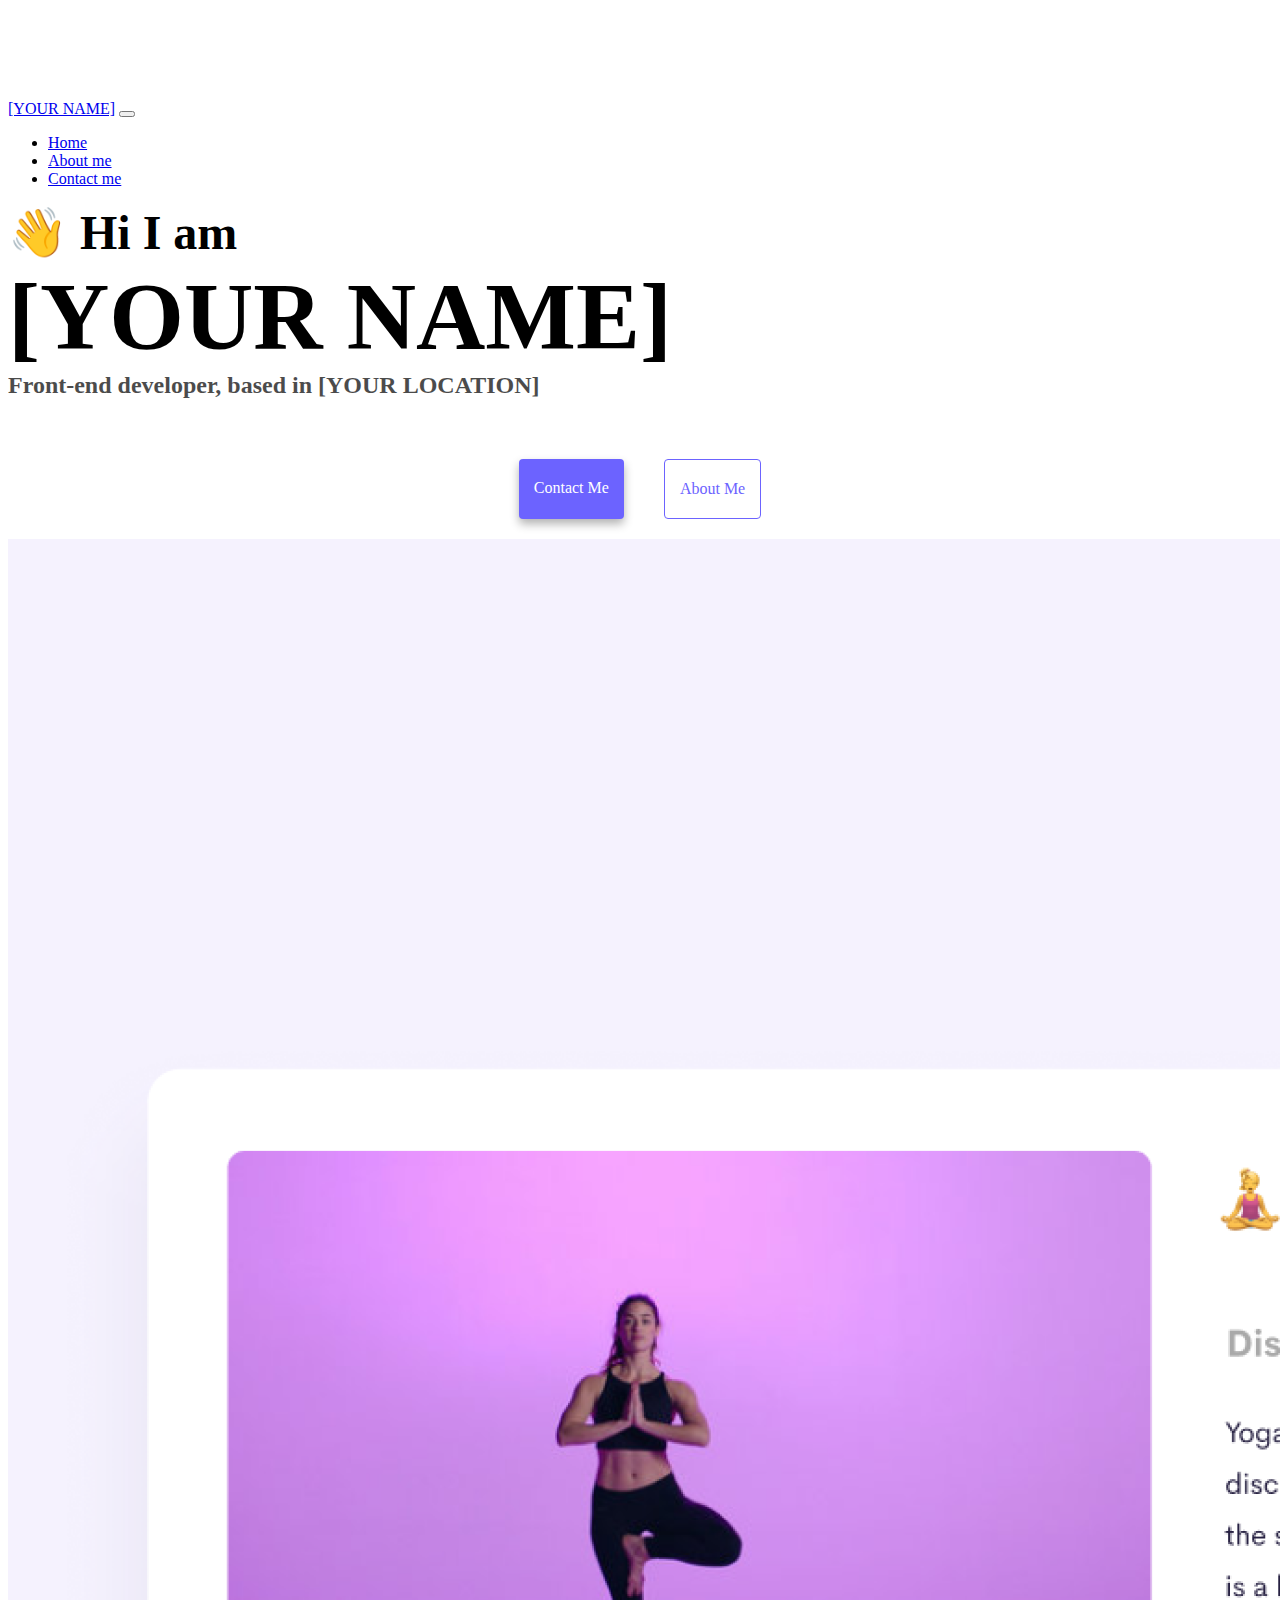
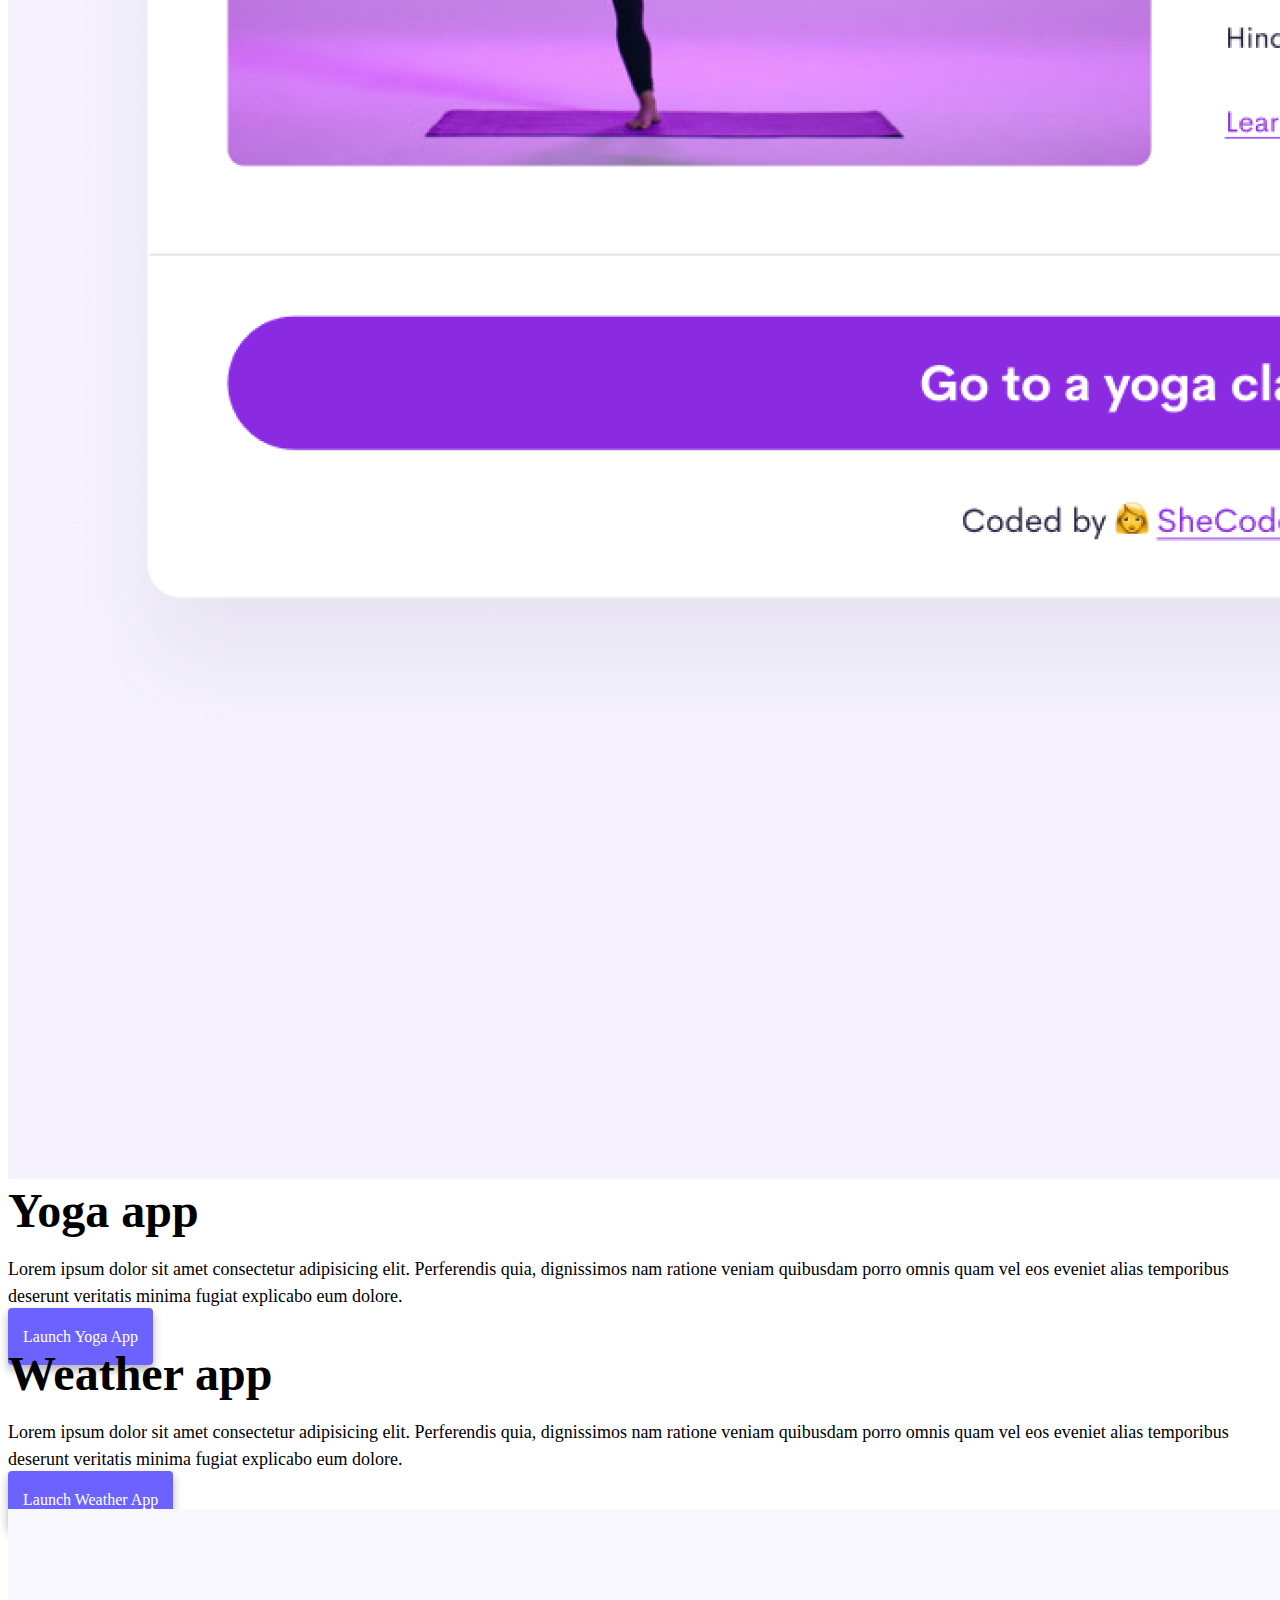
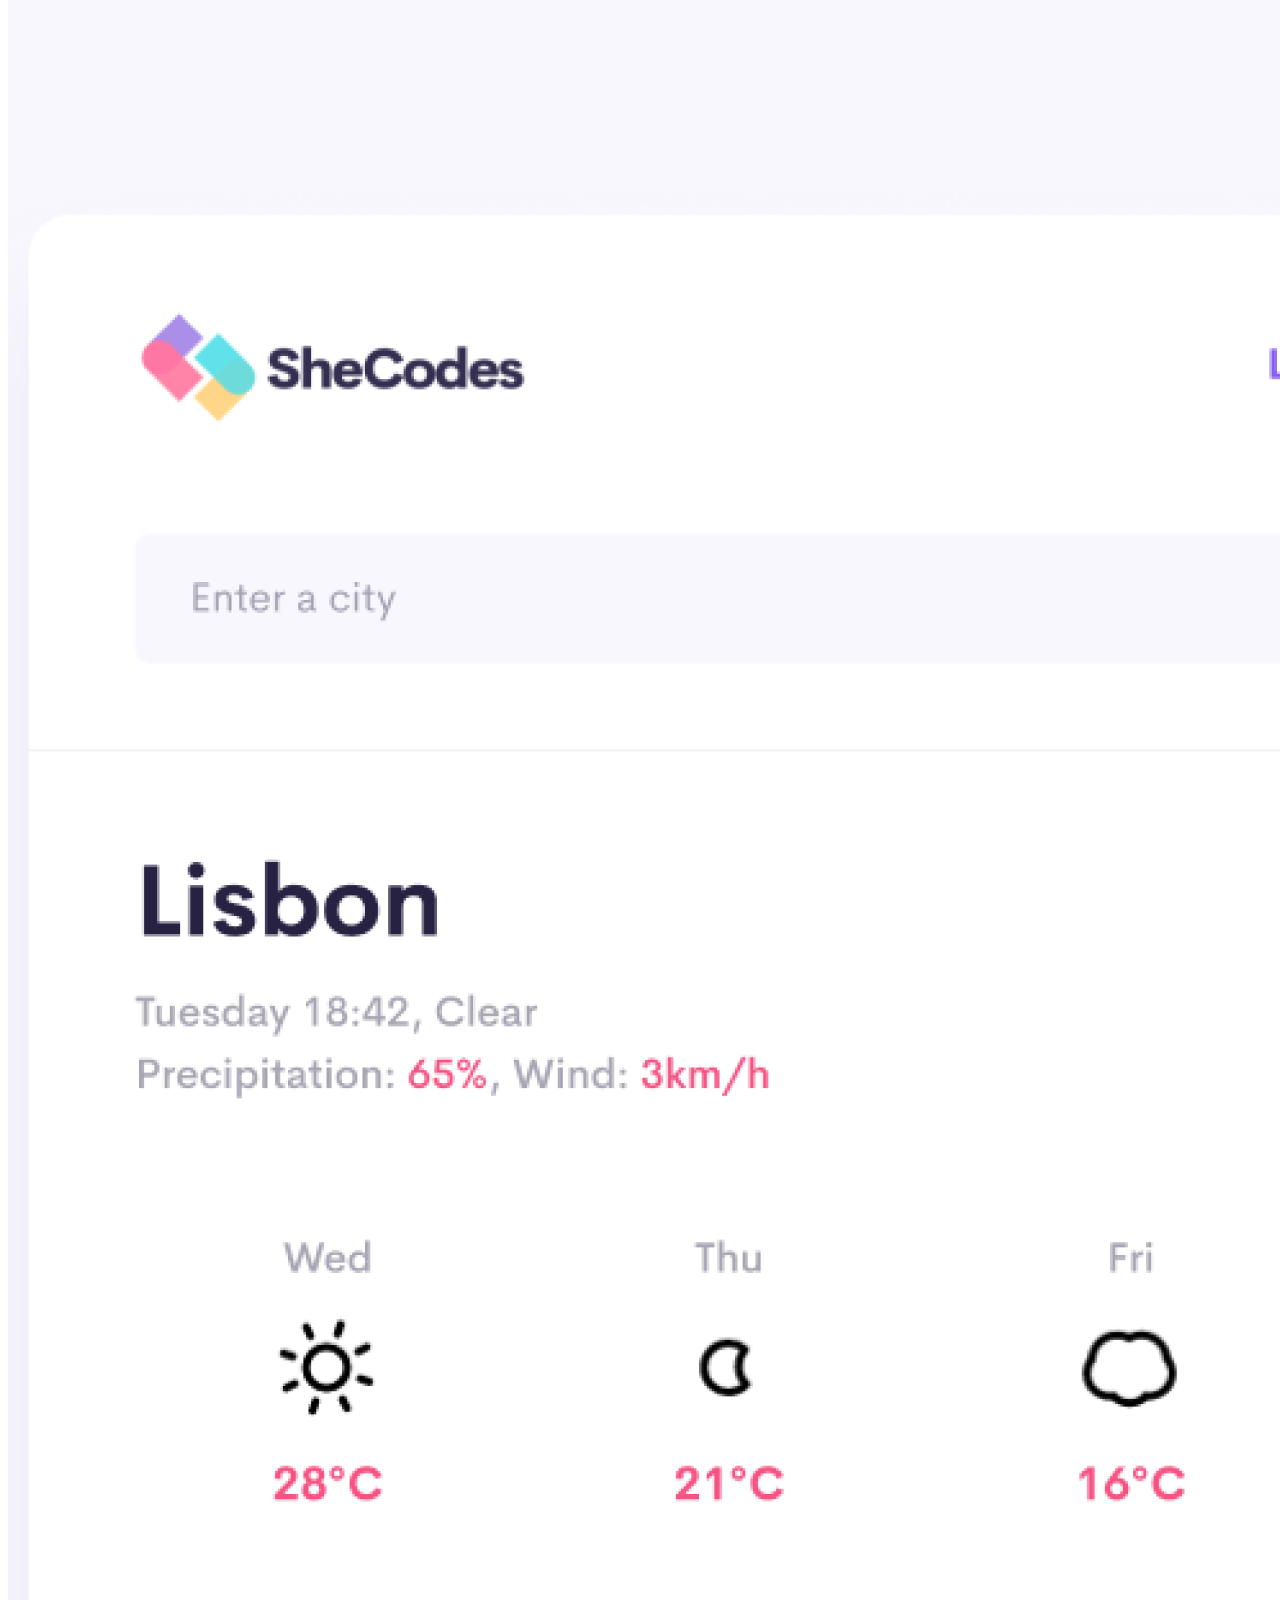
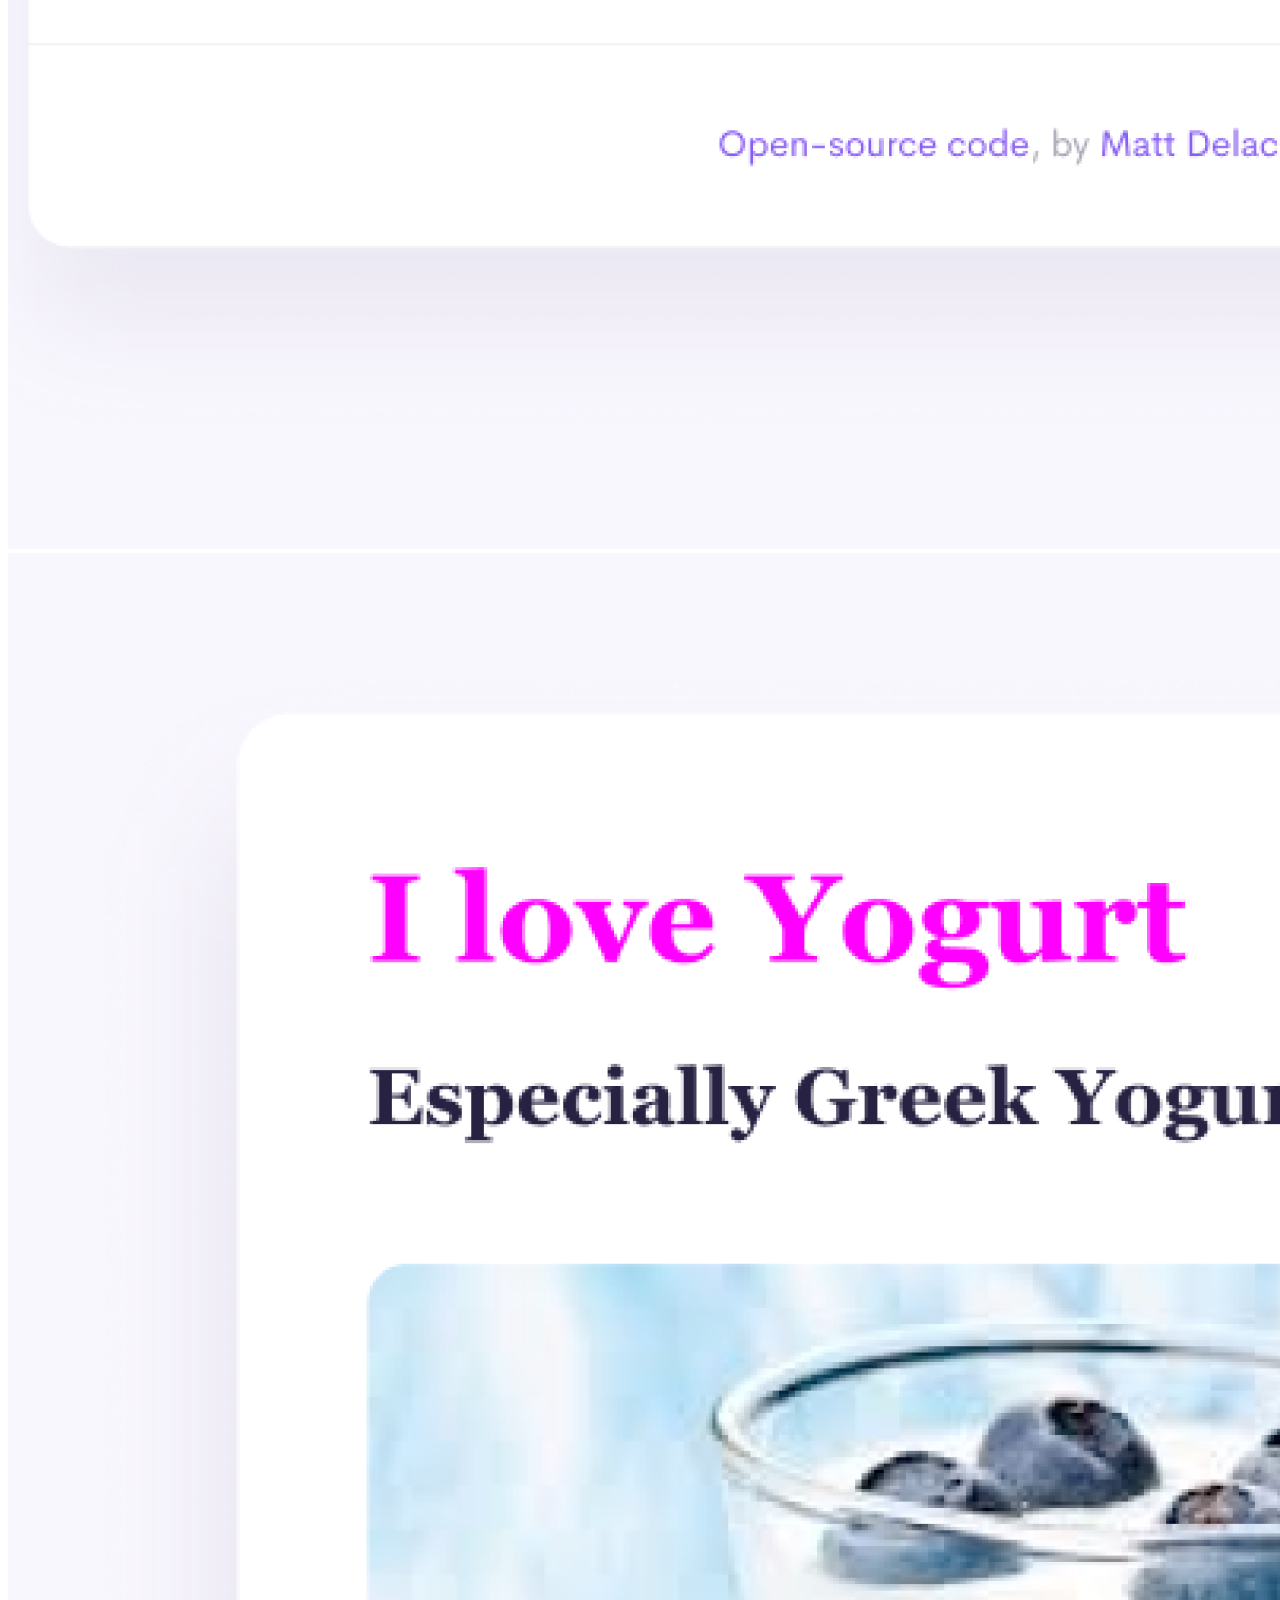
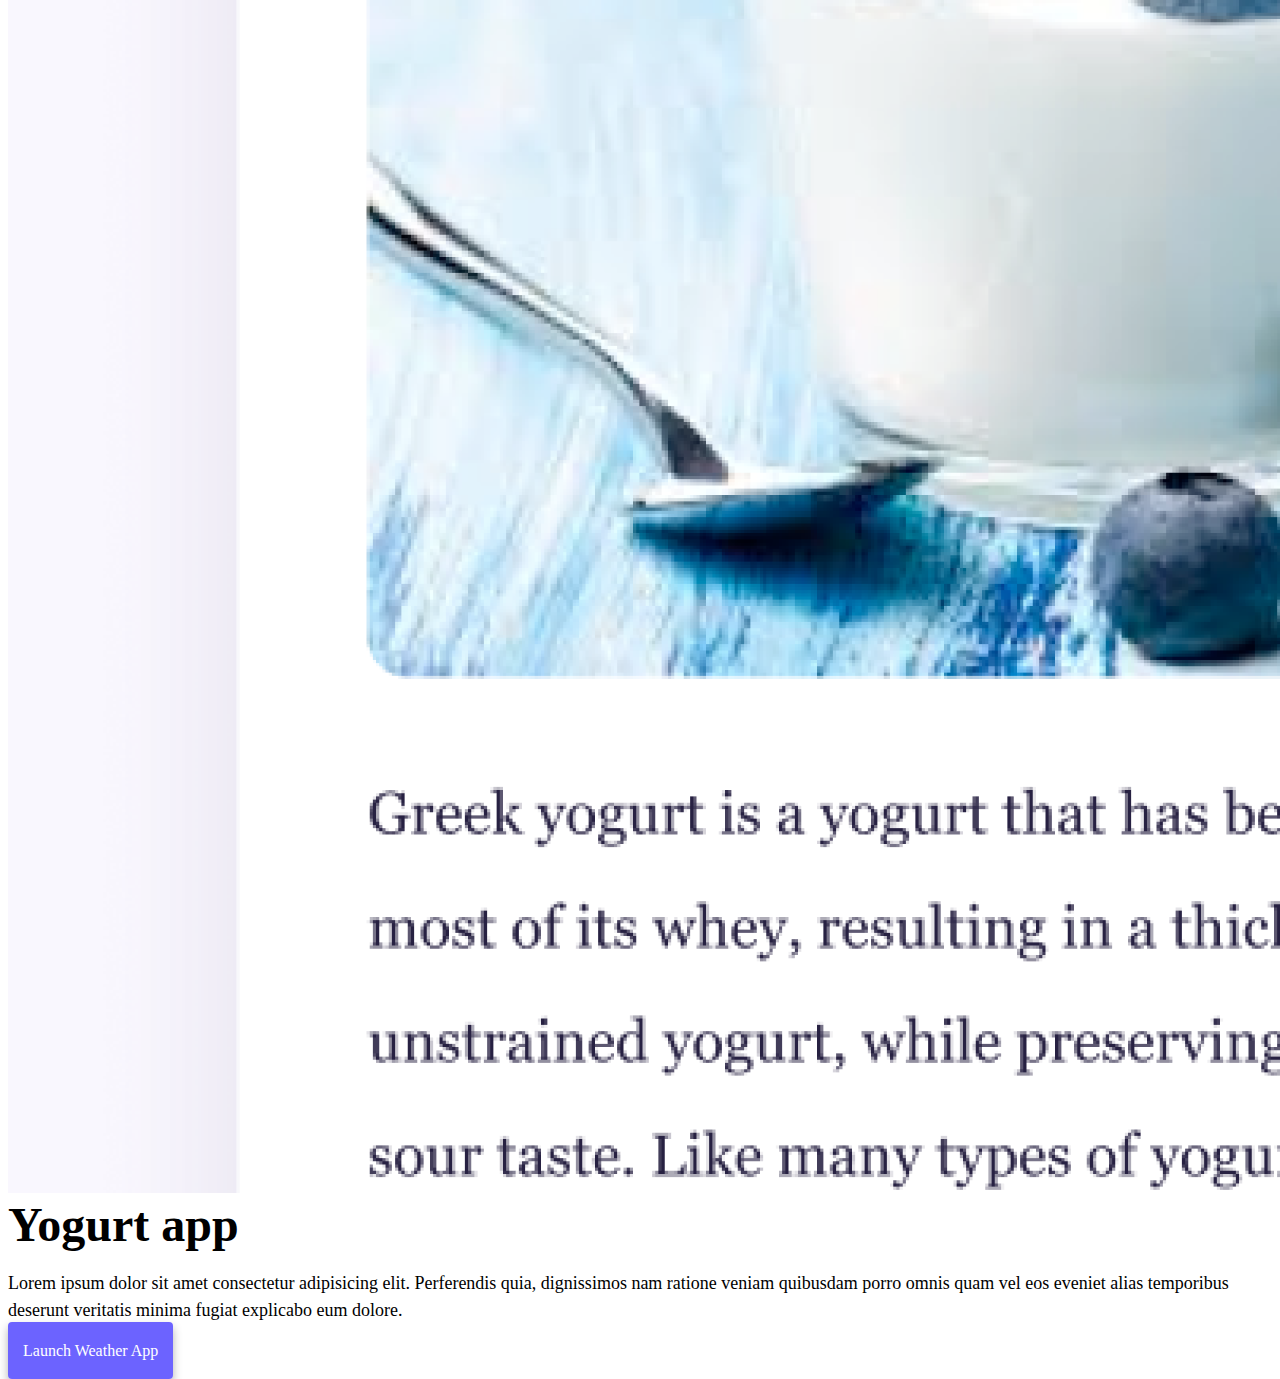
==== index.html @ 4e4320d9 "created the base" ====
<!DOCTYPE html>
<html lang="en">
  <head>
    <meta charset="UTF-8" />
    <meta http-equiv="X-UA-Compatible" content="IE=edge" />
    <meta name="viewport" content="width=device-width, initial-scale=1.0" />
    <title>[YOUR NAME]</title>
    <link
      href="https://cdn.jsdelivr.net/npm/bootstrap@5.0.0-beta2/dist/css/bootstrap.min.css"
      rel="stylesheet"
      integrity="sha384-BmbxuPwQa2lc/FVzBcNJ7UAyJxM6wuqIj61tLrc4wSX0szH/Ev+nYRRuWlolflfl"
      crossorigin="anonymous"
    />
    <script
      src="https://cdn.jsdelivr.net/npm/bootstrap@5.0.0-beta2/dist/js/bootstrap.bundle.min.js"
      integrity="sha384-b5kHyXgcpbZJO/tY9Ul7kGkf1S0CWuKcCD38l8YkeH8z8QjE0GmW1gYU5S9FOnJ0"
      crossorigin="anonymous"
    ></script>
    <link rel="stylesheet" href="style.css" />
  </head>
  <body>
    <nav class="navbar navbar-expand-lg navbar-light bg-light fixed-top">
      <div class="container">
        <a class="navbar-brand" href="index.html">[YOUR NAME]</a>
        <button
          class="navbar-toggler"
          type="button"
          data-bs-toggle="collapse"
          data-bs-target="#navbarNav"
          aria-controls="navbarNav"
          aria-expanded="false"
          aria-label="Toggle navigation"
        >
          <span class="navbar-toggler-icon"></span>
        </button>
        <div class="collapse navbar-collapse" id="navbarNav">
          <ul class="navbar-nav">
            <li class="nav-item">
              <a class="nav-link active" aria-current="page" href="index.html"
                >Home</a
              >
            </li>
            <li class="nav-item">
              <a class="nav-link" href="about.html">About me</a>
            </li>
            <li class="nav-item">
              <a class="nav-link" href="about.html#contact">Contact me</a>
            </li>
          </ul>
        </div>
      </div>
    </nav>
    <h2 class="text-center">👋 Hi I am</h2>
    <h1 class="text-center">[YOUR NAME]</h1>
    <h3 class="text-center">Front-end developer, based in [YOUR LOCATION]</h3>
    <div class="navigation-links mb-5">
      <a href="about.html#contact" class="primary-link">Contact me</a>
      <a href="about.html" class="secondary-link">About me</a>
    </div>
    <div class="container">
      <div class="row">
        <div class="col-6">
          <img src="images/yoga.png" class="img-fluid rounded" />
        </div>
        <div class="col-6">
          <h2 class="mb-3">Yoga app</h2>
          <p>
            Lorem ipsum dolor sit amet consectetur adipisicing elit. Perferendis
            quia, dignissimos nam ratione veniam quibusdam porro omnis quam vel
            eos eveniet alias temporibus deserunt veritatis minima fugiat
            explicabo eum dolore.
          </p>
          <div class="mt-5">
            <a href="#" class="primary-link">Launch Yoga App</a>
          </div>
        </div>
      </div>
      <div class="row mt-5">
        <div class="col-6">
          <h2 class="mb-3">Weather app</h2>
          <p>
            Lorem ipsum dolor sit amet consectetur adipisicing elit. Perferendis
            quia, dignissimos nam ratione veniam quibusdam porro omnis quam vel
            eos eveniet alias temporibus deserunt veritatis minima fugiat
            explicabo eum dolore.
          </p>
          <div class="mt-5">
            <a href="#" class="primary-link">Launch Weather App</a>
          </div>
        </div>
        <div class="col-6">
          <img src="images/weather.png" class="img-fluid rounded" />
        </div>
      </div>
      <div class="row mt-5">
        <div class="col-6">
          <img src="images/yogurt.png" class="img-fluid rounded" />
        </div>
        <div class="col-6">
          <h2 class="mb-3">Yogurt app</h2>
          <p>
            Lorem ipsum dolor sit amet consectetur adipisicing elit. Perferendis
            quia, dignissimos nam ratione veniam quibusdam porro omnis quam vel
            eos eveniet alias temporibus deserunt veritatis minima fugiat
            explicabo eum dolore.
          </p>
          <div class="mt-5">
            <a href="#" class="primary-link">Launch Weather App</a>
          </div>
        </div>
      </div>
    </div>
  </body>
</html>
---- style.css ----
:root {
  --primary-color: #6c63ff;
  --secondary-color: #f5f2fe;
  --box-shadow: 0 5px 10px rgba(0, 0, 0, 0.3);
}

body {
  margin-top: 100px;
}

h1,
h2,
h3 {
  margin: 0;
}

h1 {
  font-size: 96px;
}

h2 {
  font-size: 48px;
}

h3 {
  font-size: 24px;
  opacity: 0.7;
}

p {
  font-size: 18px;
  line-height: 1.5;
}

.navigation-links {
  display: flex;
  margin-top: 40px;
  justify-content: center;
}

.navigation-links a {
  margin: 20px;
}

.primary-link {
  border-radius: 4px;
  padding: 20px 15px;
  text-decoration: none;
  text-transform: capitalize;
  background: var(--primary-color);
  box-shadow: var(--box-shadow);
  color: white;
}

.secondary-link {
  border-radius: 4px;
  padding: 20px 15px;
  text-decoration: none;
  text-transform: capitalize;
  color: var(--primary-color);
  border: 1px solid var(--primary-color);
}

.homepage-link {
  color: var(--primary-color);
  text-align: center;
  display: block;
}

.about-paragraphs {
  margin: 30px 0;
}

.about-paragraphs p {
  margin: 10px;
}

.email-link {
  display: flex;
  justify-content: center;
  color: var(--primary-color);
  font-size: 28px;
  text-decoration: none;
}

.email-link:hover {
  text-decoration: underline;
}
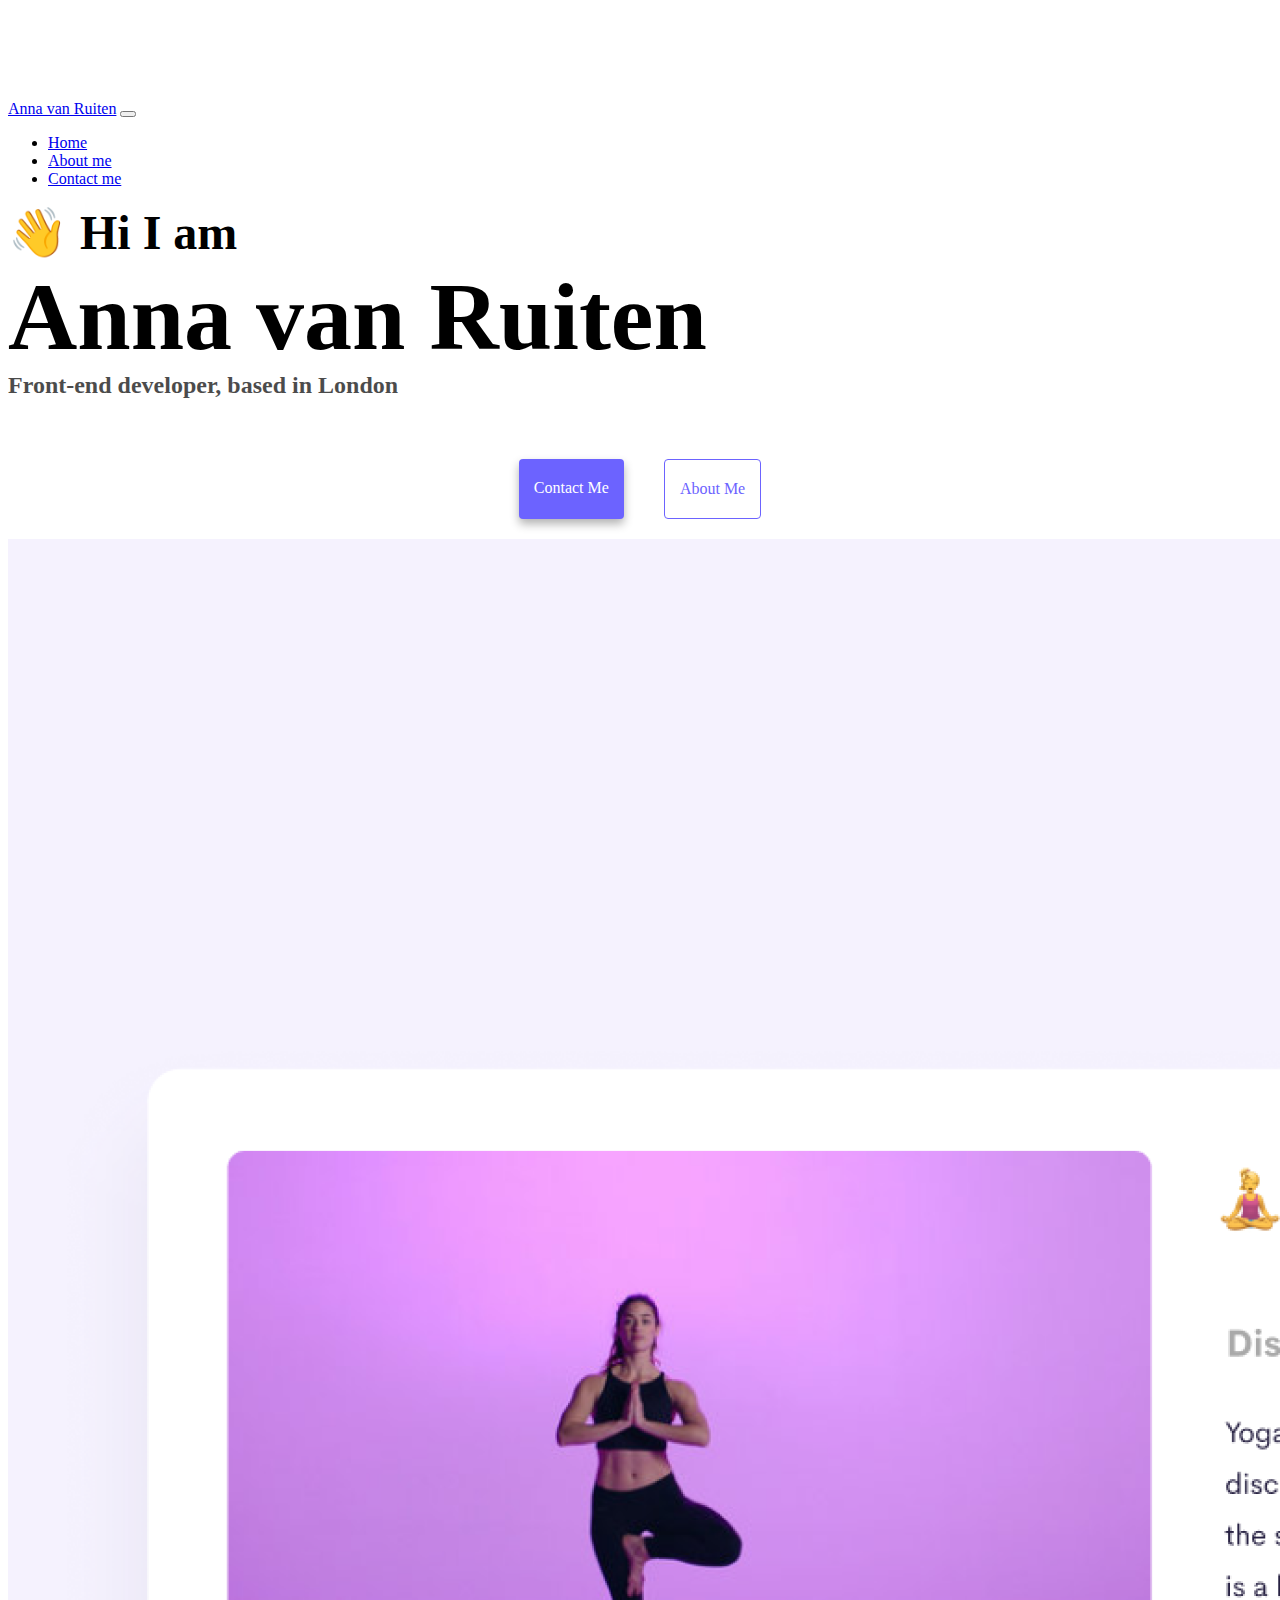
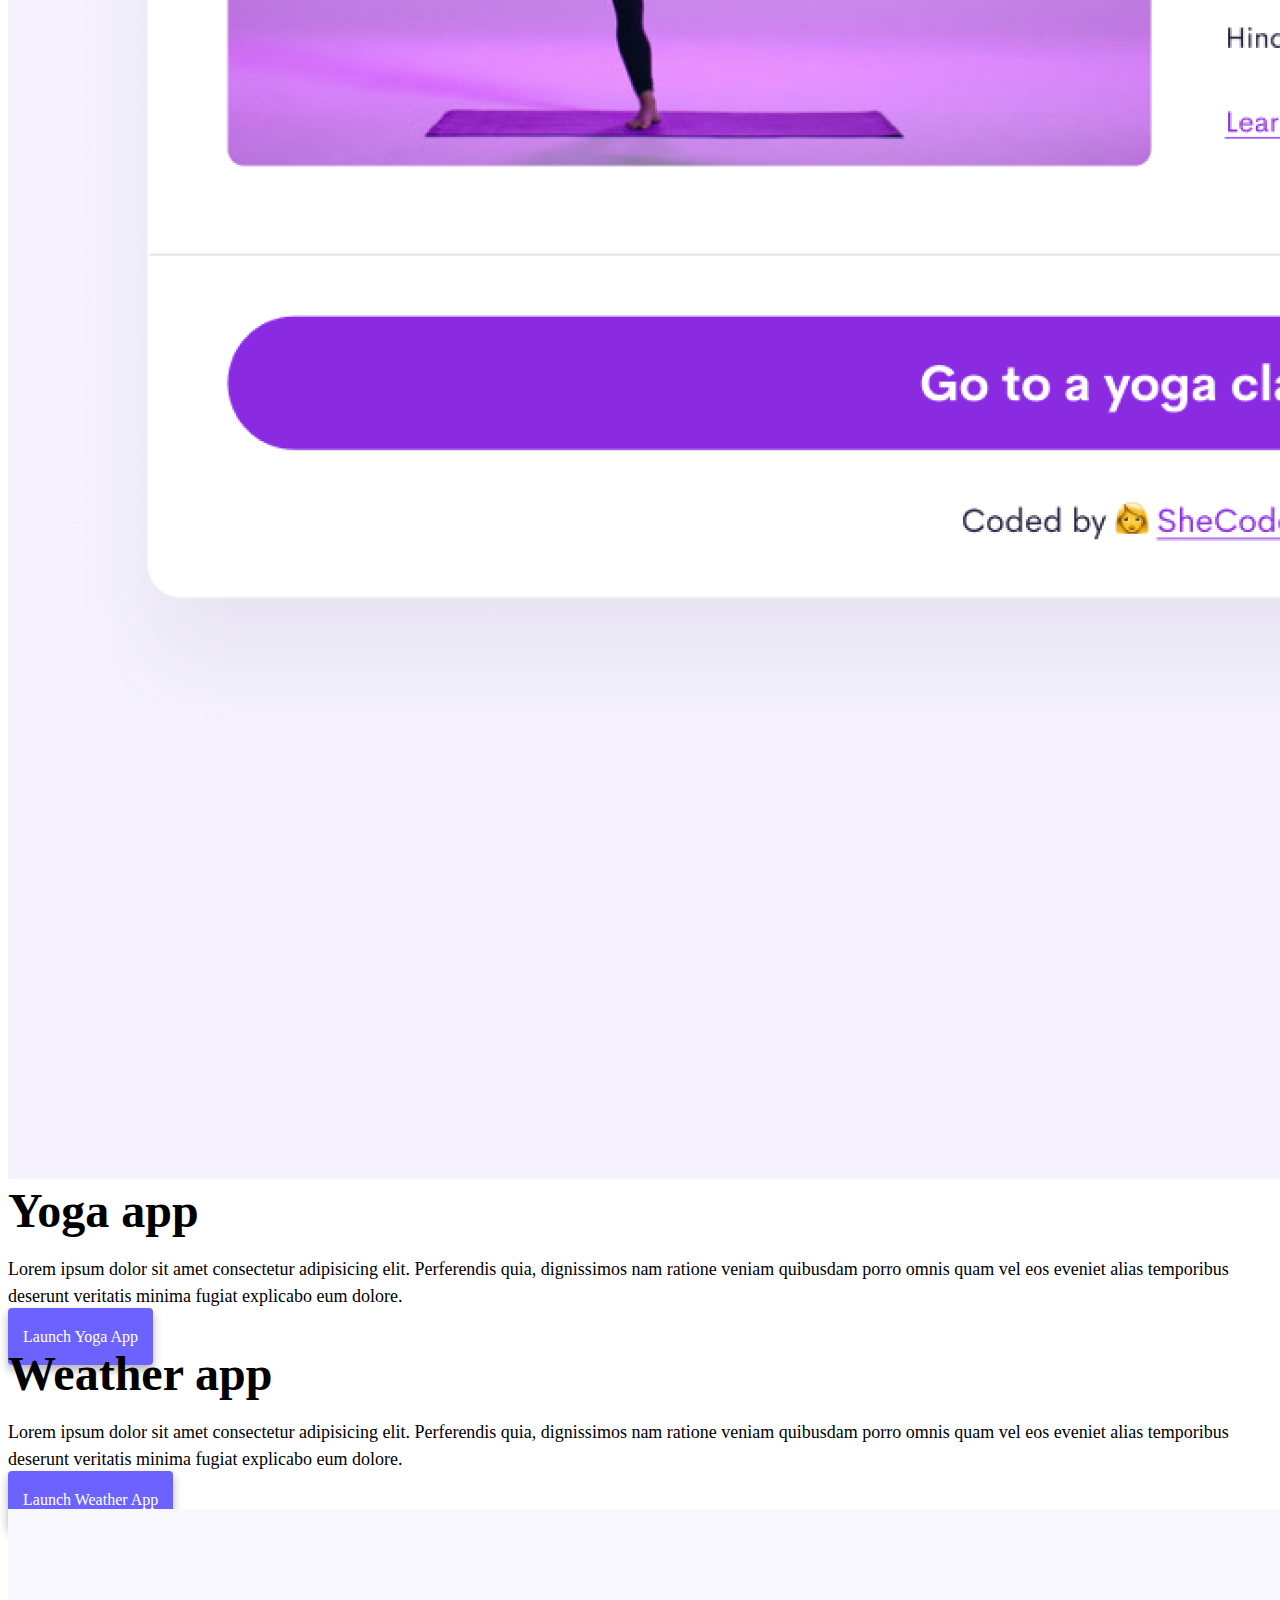
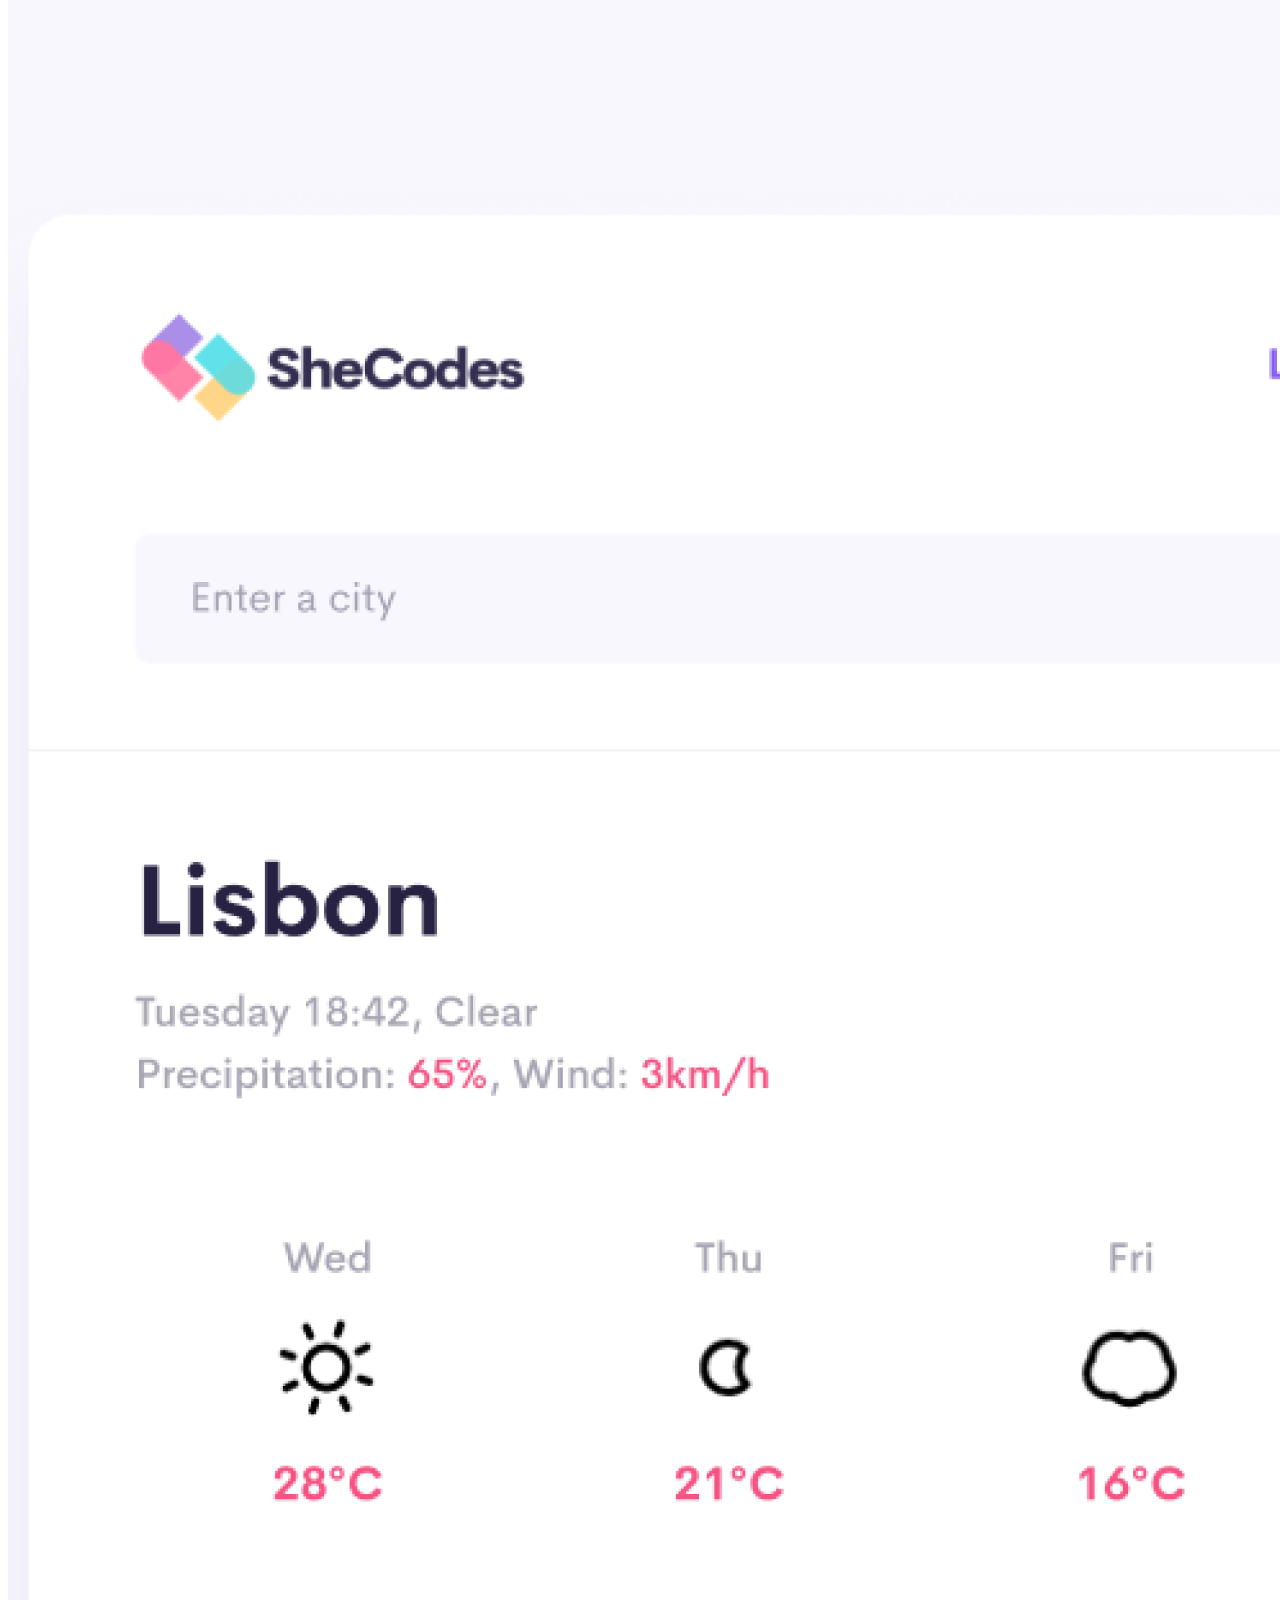
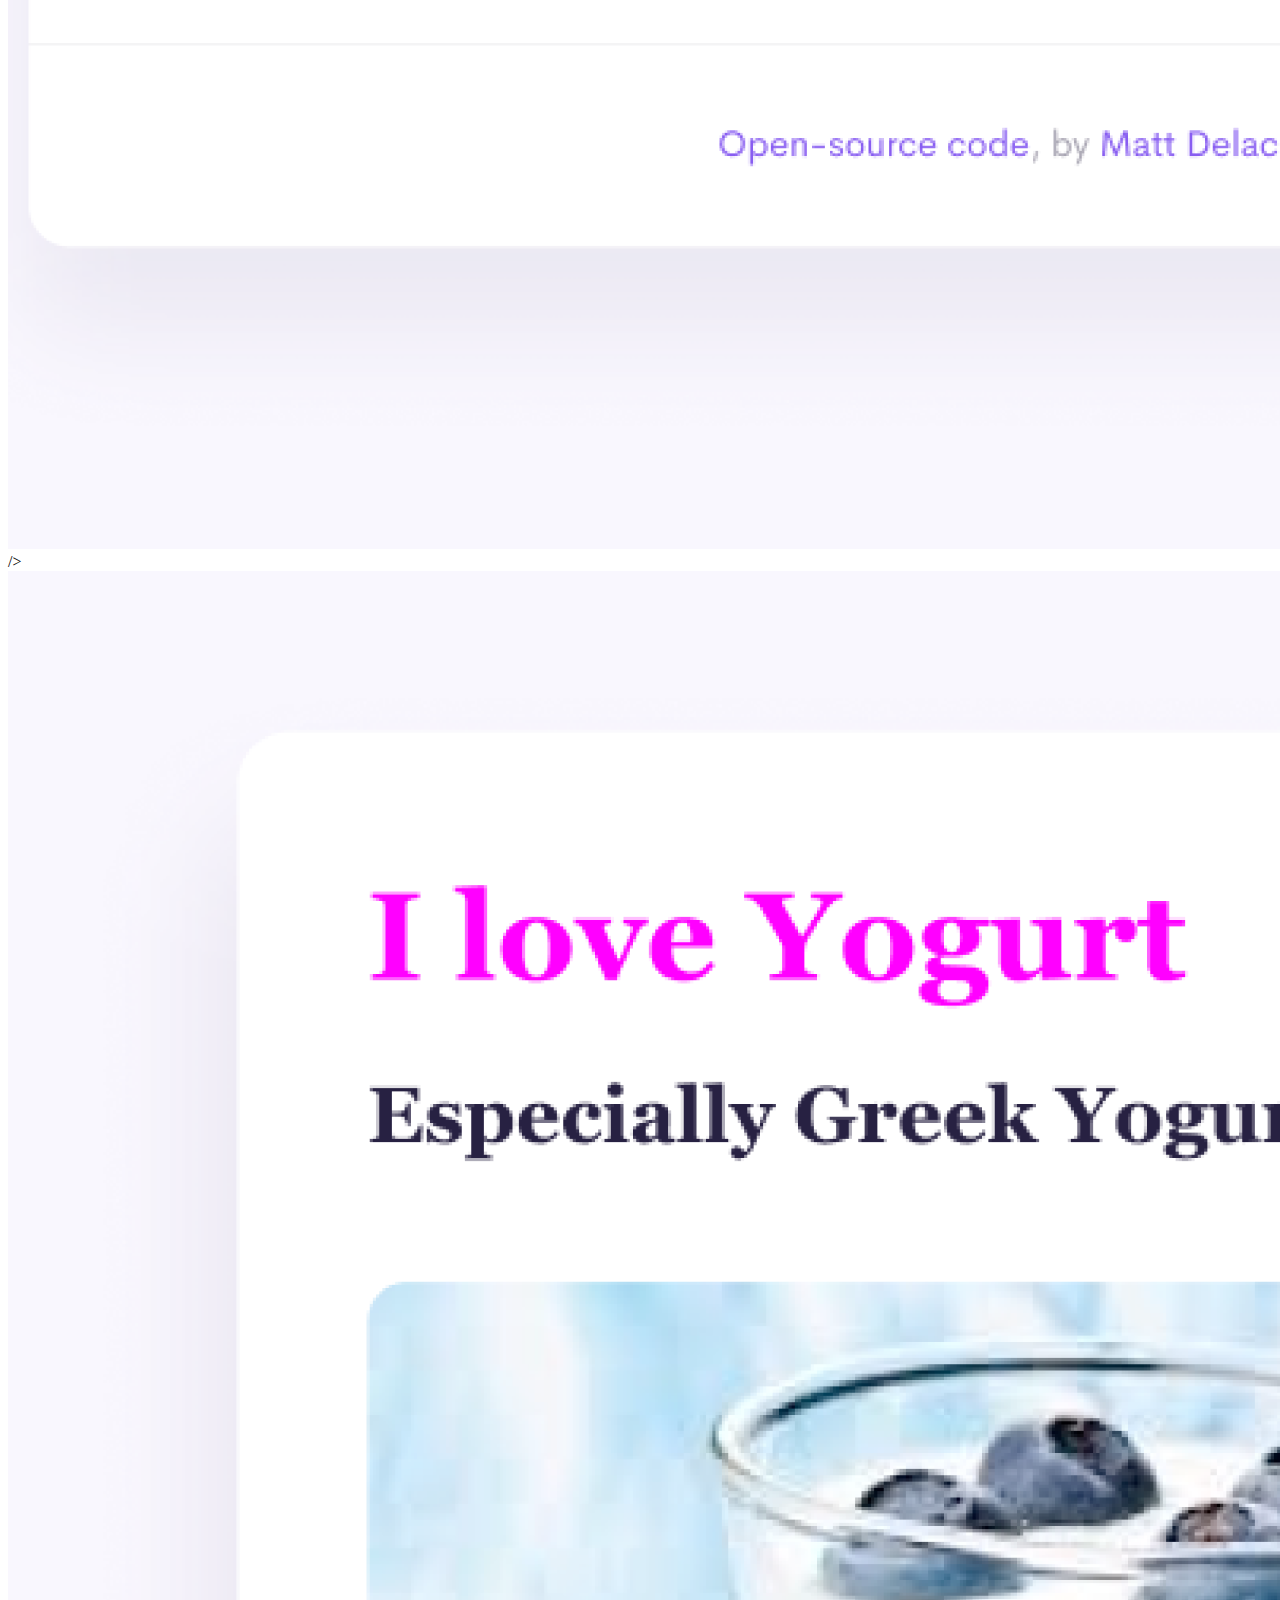
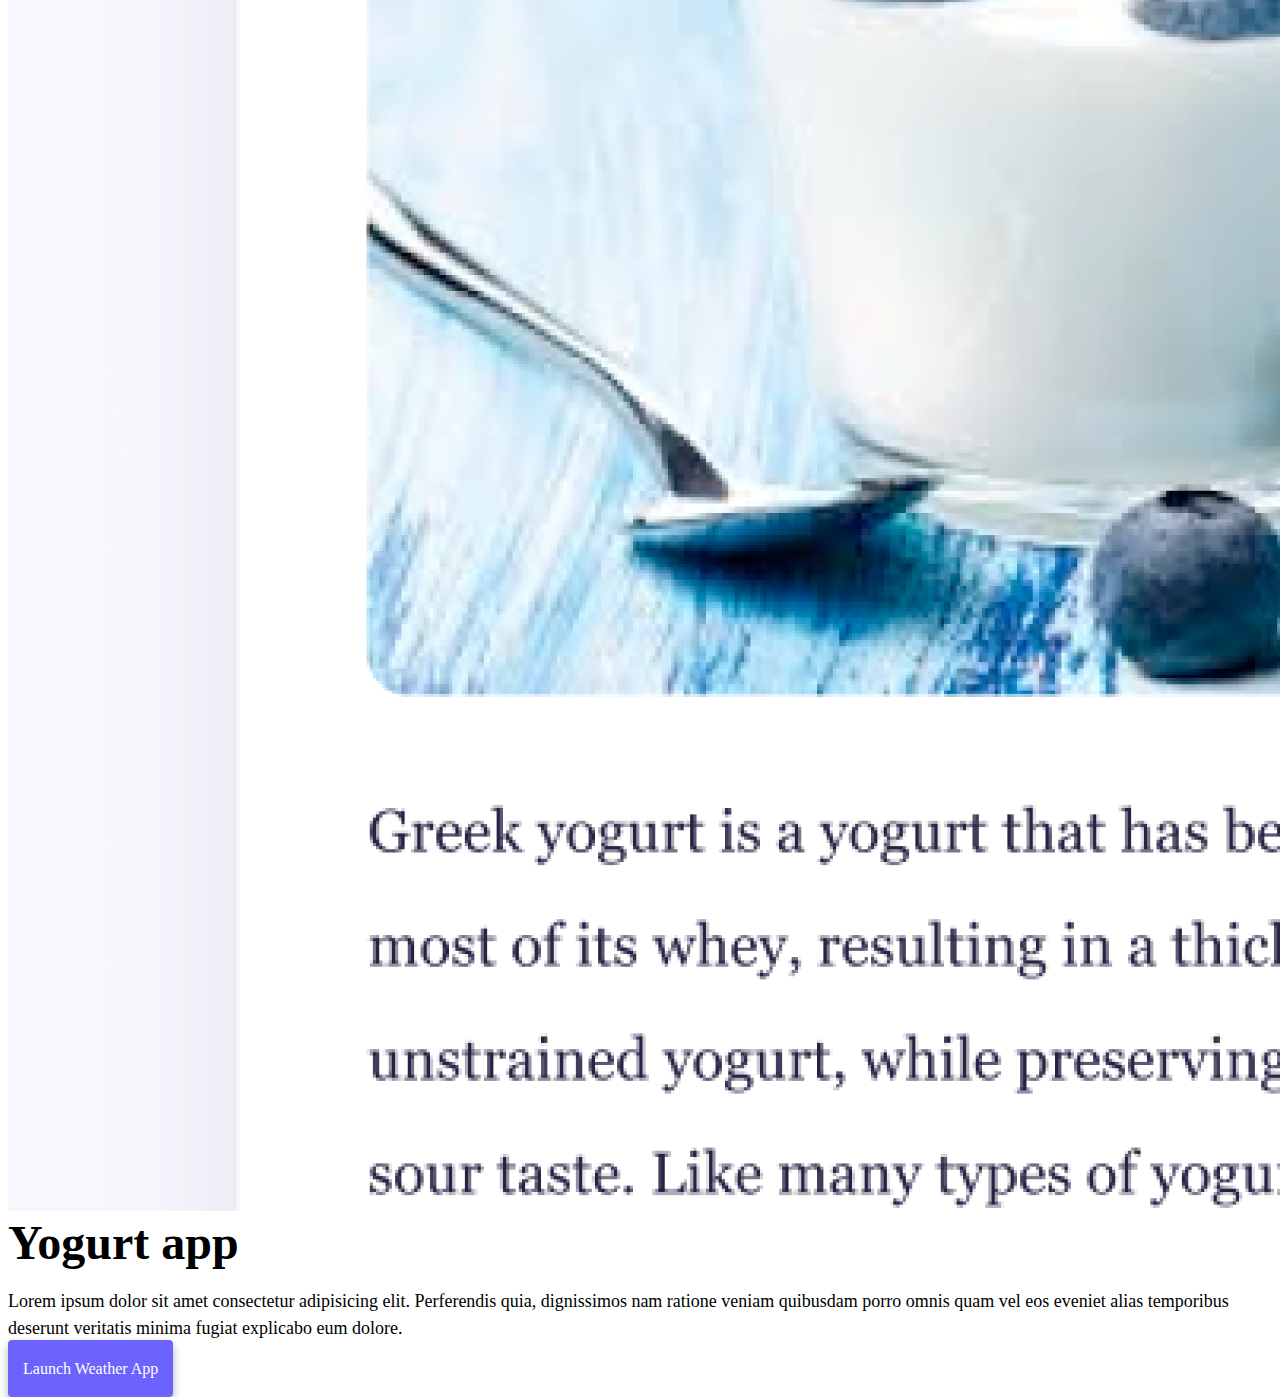
==== commit 3e2ce966: "added all the SEO content" ====
--- a/index.html
+++ b/index.html
@@ -4,7 +4,8 @@
     <meta charset="UTF-8" />
     <meta http-equiv="X-UA-Compatible" content="IE=edge" />
     <meta name="viewport" content="width=device-width, initial-scale=1.0" />
-    <title>[YOUR NAME]</title>
+    <meta name="description" content="Anna van Ruiten's front-end developer projects.">
+    <title>Anna van Ruiten - Front-en developer</title>
     <link
       href="https://cdn.jsdelivr.net/npm/bootstrap@5.0.0-beta2/dist/css/bootstrap.min.css"
       rel="stylesheet"
@@ -21,7 +22,7 @@
   <body>
     <nav class="navbar navbar-expand-lg navbar-light bg-light fixed-top">
       <div class="container">
-        <a class="navbar-brand" href="index.html">[YOUR NAME]</a>
+        <a class="navbar-brand" href="index.html">Anna van Ruiten</a>
         <button
           class="navbar-toggler"
           type="button"
@@ -37,30 +38,30 @@
           <ul class="navbar-nav">
             <li class="nav-item">
               <a class="nav-link active" aria-current="page" href="index.html"
-                >Home</a
+                title="Home">Home</a
               >
             </li>
             <li class="nav-item">
-              <a class="nav-link" href="about.html">About me</a>
+              <a class="nav-link" href="about.html"title="About">About me</a>
             </li>
             <li class="nav-item">
-              <a class="nav-link" href="about.html#contact">Contact me</a>
+              <a class="nav-link" href="about.html#contact" title="Contact">Contact me</a>
             </li>
           </ul>
         </div>
       </div>
     </nav>
     <h2 class="text-center">👋 Hi I am</h2>
-    <h1 class="text-center">[YOUR NAME]</h1>
-    <h3 class="text-center">Front-end developer, based in [YOUR LOCATION]</h3>
+    <h1 class="text-center">Anna van Ruiten</h1>
+    <h3 class="text-center">Front-end developer, based in London</h3>
     <div class="navigation-links mb-5">
-      <a href="about.html#contact" class="primary-link">Contact me</a>
-      <a href="about.html" class="secondary-link">About me</a>
+      <a href="about.html#contact" class="primary-link" title="Contact">Contact me</a>
+      <a href="about.html" class="secondary-link" title="About">About me</a>
     </div>
     <div class="container">
       <div class="row">
         <div class="col-6">
-          <img src="images/yoga.png" class="img-fluid rounded" />
+          <img src="images/yoga.png" class="img-fluid rounded" alt="Woman in a yoga pose"/>
         </div>
         <div class="col-6">
           <h2 class="mb-3">Yoga app</h2>
@@ -71,7 +72,7 @@
             explicabo eum dolore.
           </p>
           <div class="mt-5">
-            <a href="#" class="primary-link">Launch Yoga App</a>
+            <a href="#" class="primary-link" title="Yoga app">Launch Yoga App</a>
           </div>
         </div>
       </div>
@@ -85,17 +86,17 @@
             explicabo eum dolore.
           </p>
           <div class="mt-5">
-            <a href="#" class="primary-link">Launch Weather App</a>
+            <a href="#" class="primary-link" title="Weather app">Launch Weather App</a>
           </div>
         </div>
         <div class="col-6">
-          <img src="images/weather.png" class="img-fluid rounded" />
+          <img src="images/weather.png" class="img-fluid rounded" alt="Weather of Lisbon n the weather app"/>
         </div>
       </div>
       <div class="row mt-5">
-        <div class="col-6">
-          <img src="images/yogurt.png" class="img-fluid rounded" />
+        <div class="col-6"> />
         </div>
+          <img src="images/yogurt.png" class="img-fluid rounded" alt="Yoghurt in a glass topped with blueberries">
         <div class="col-6">
           <h2 class="mb-3">Yogurt app</h2>
           <p>
@@ -105,7 +106,7 @@
             explicabo eum dolore.
           </p>
           <div class="mt-5">
-            <a href="#" class="primary-link">Launch Weather App</a>
+            <a href="#" class="primary-link" title="Weather app">Launch Weather App</a>
           </div>
         </div>
       </div>
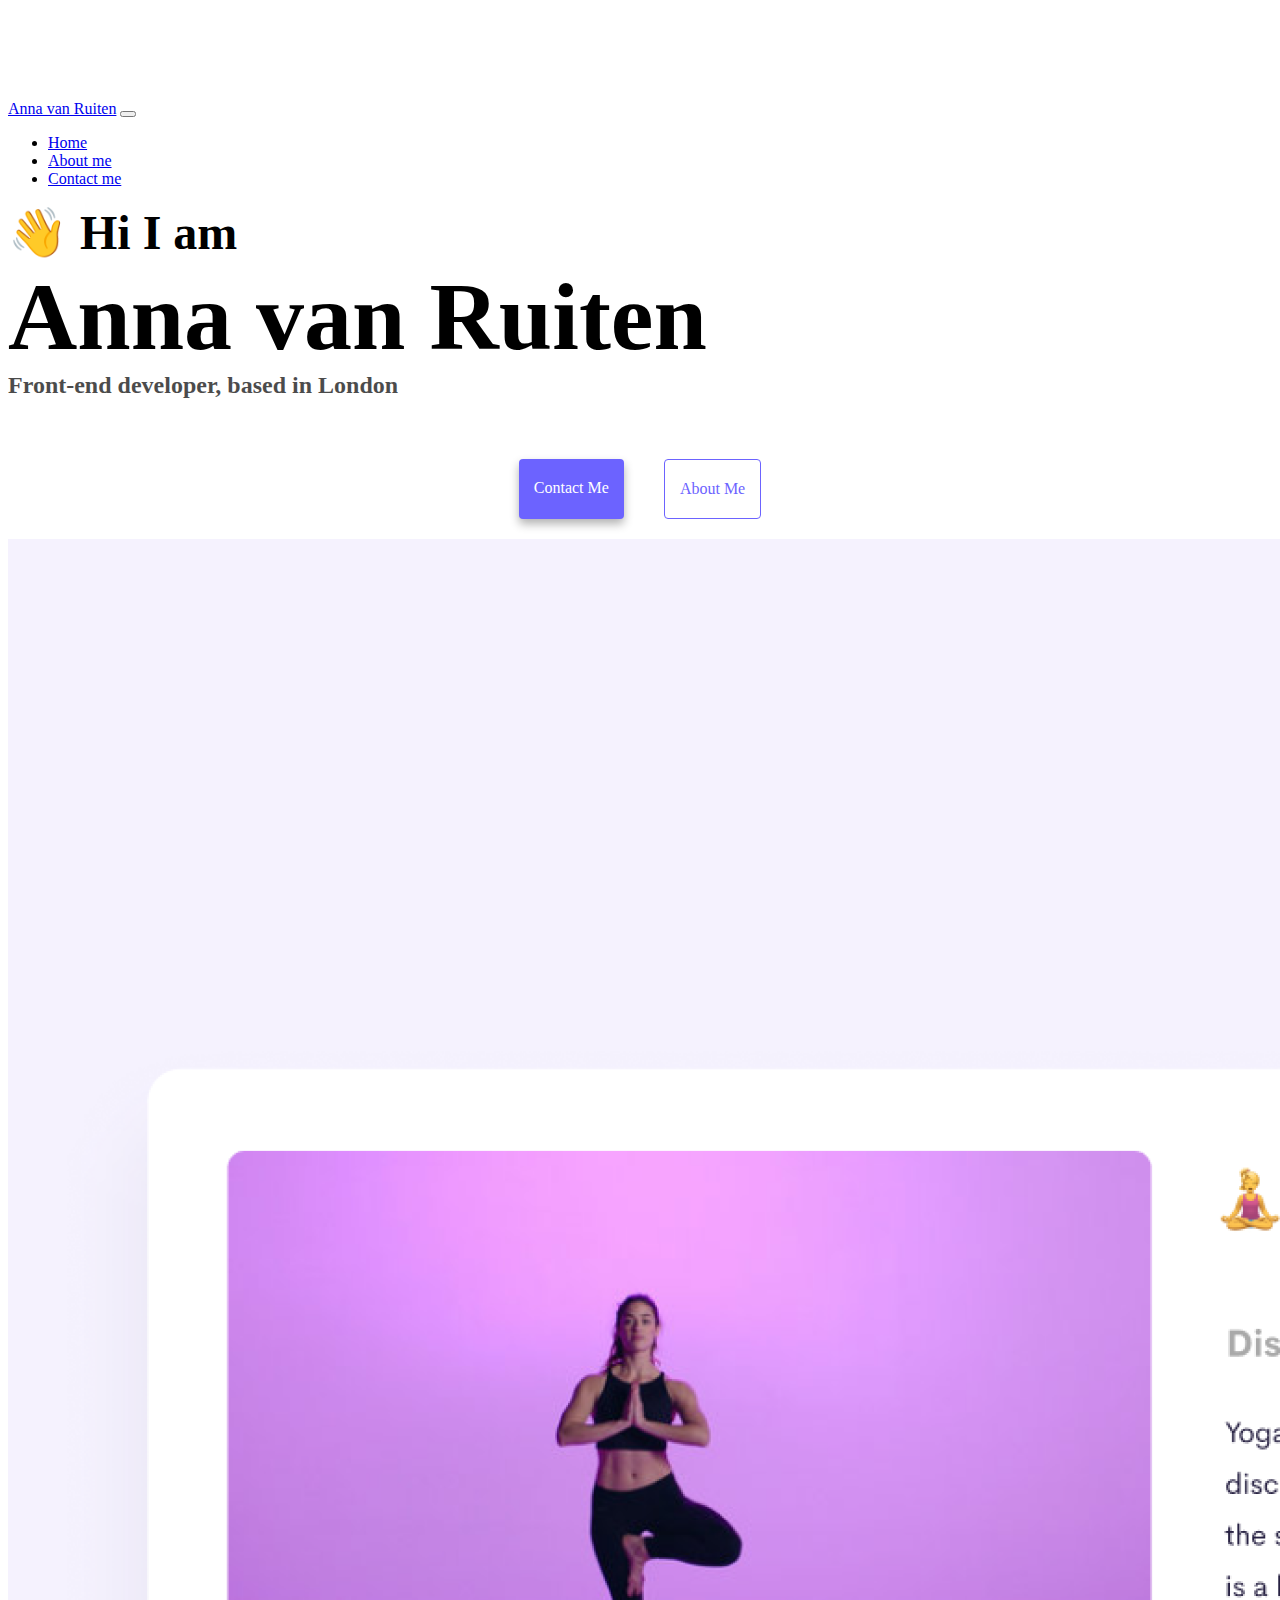
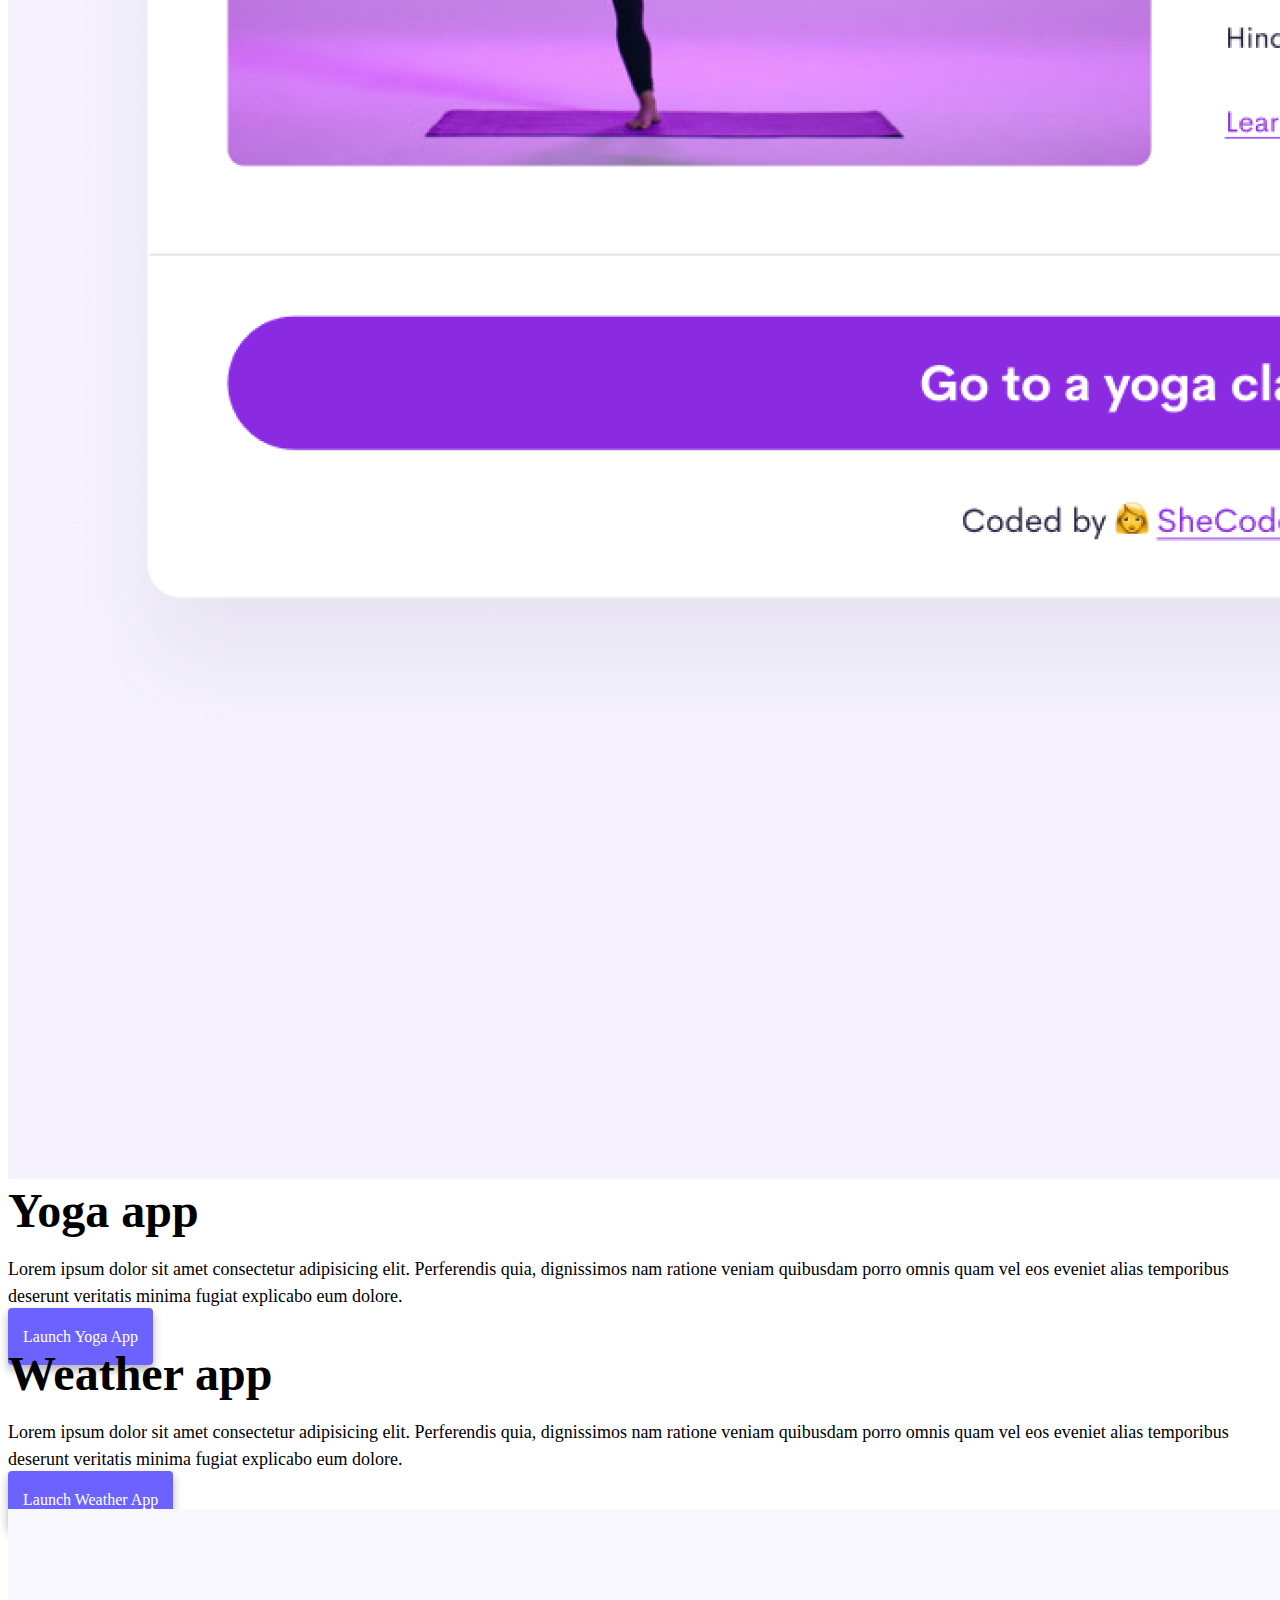
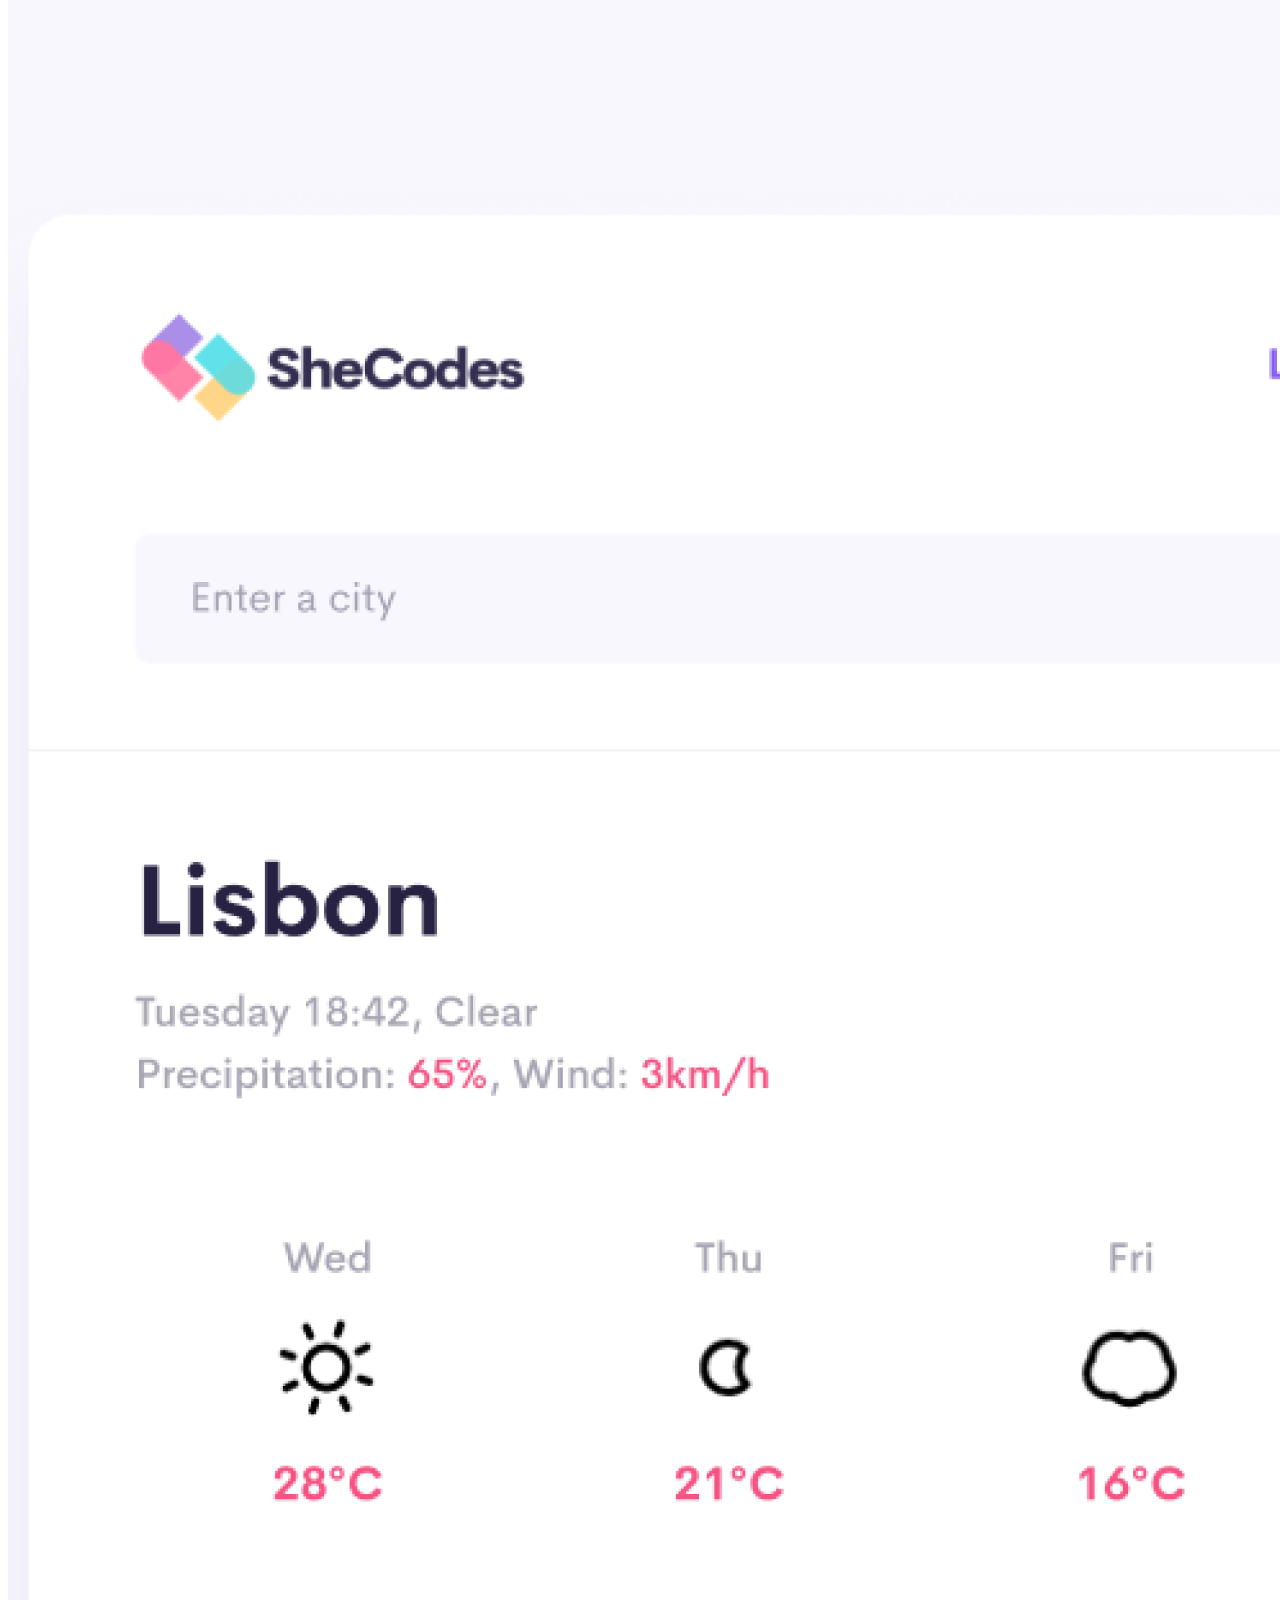
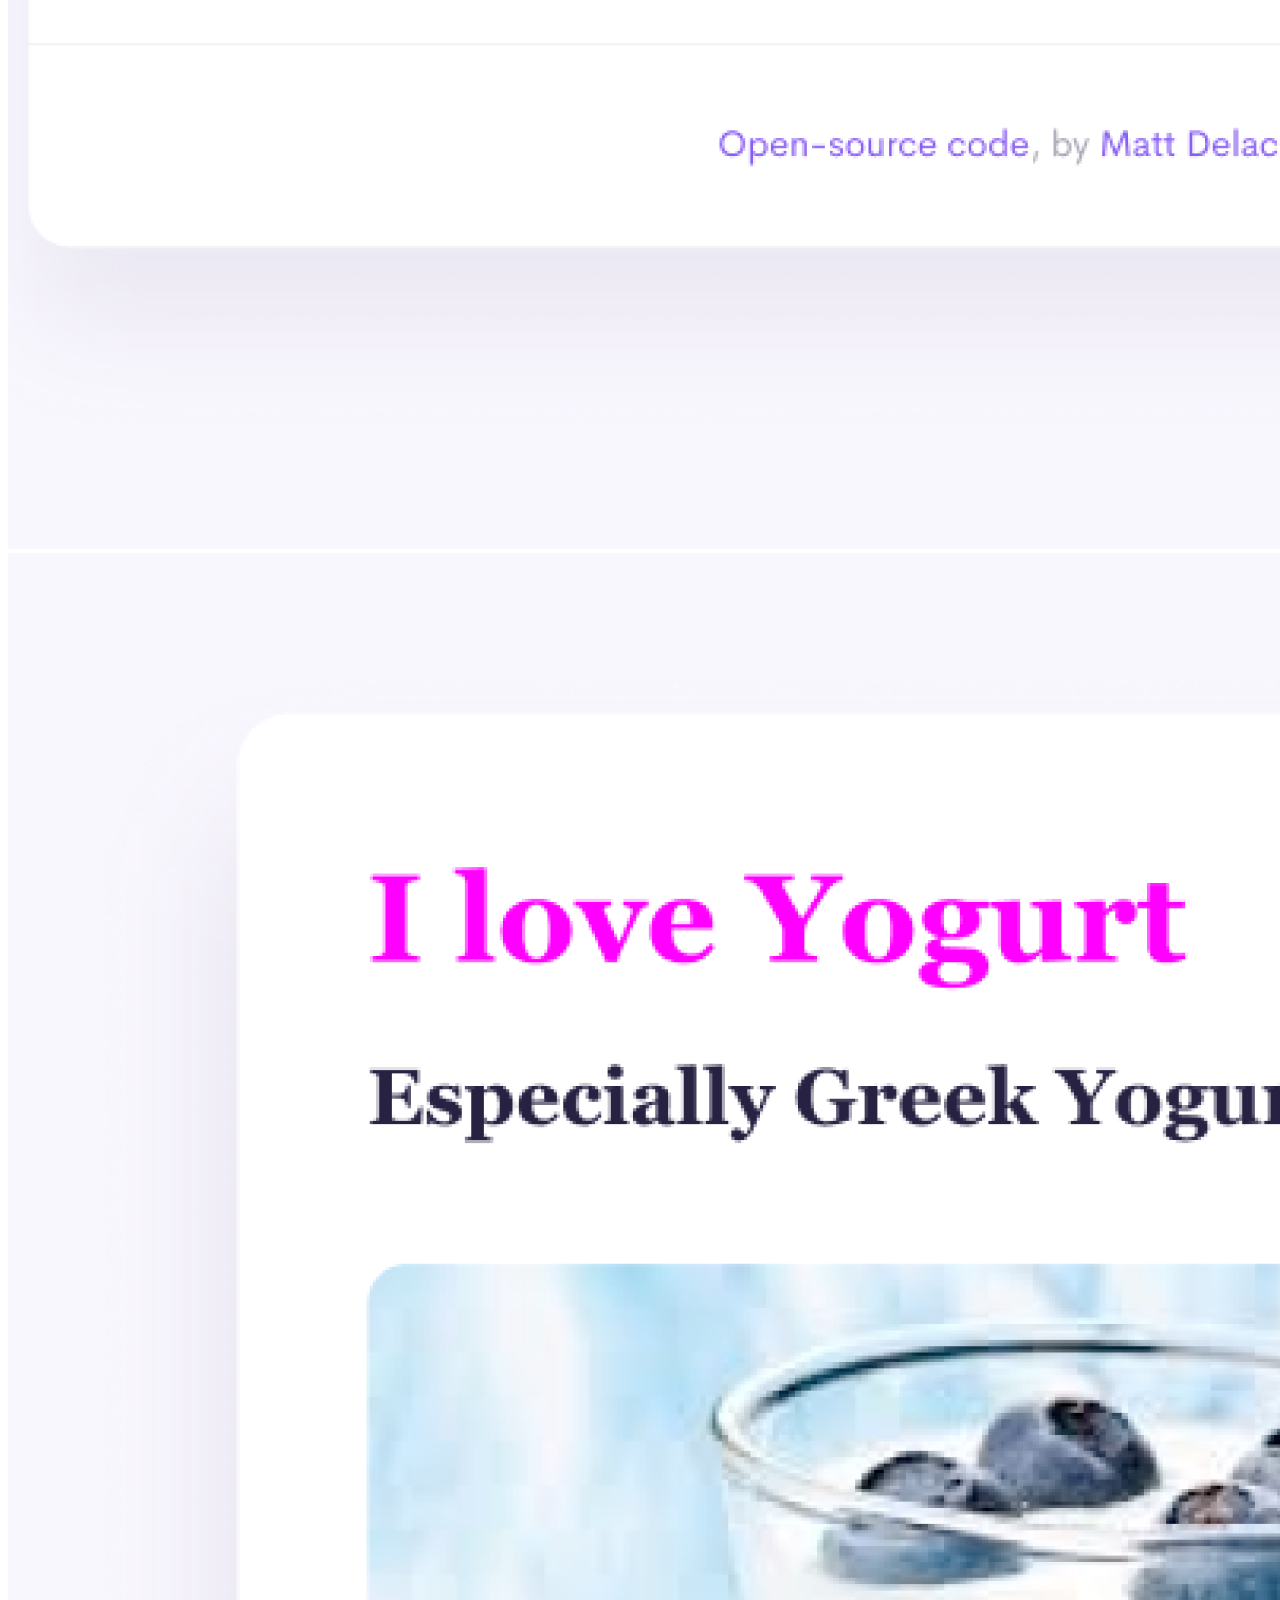
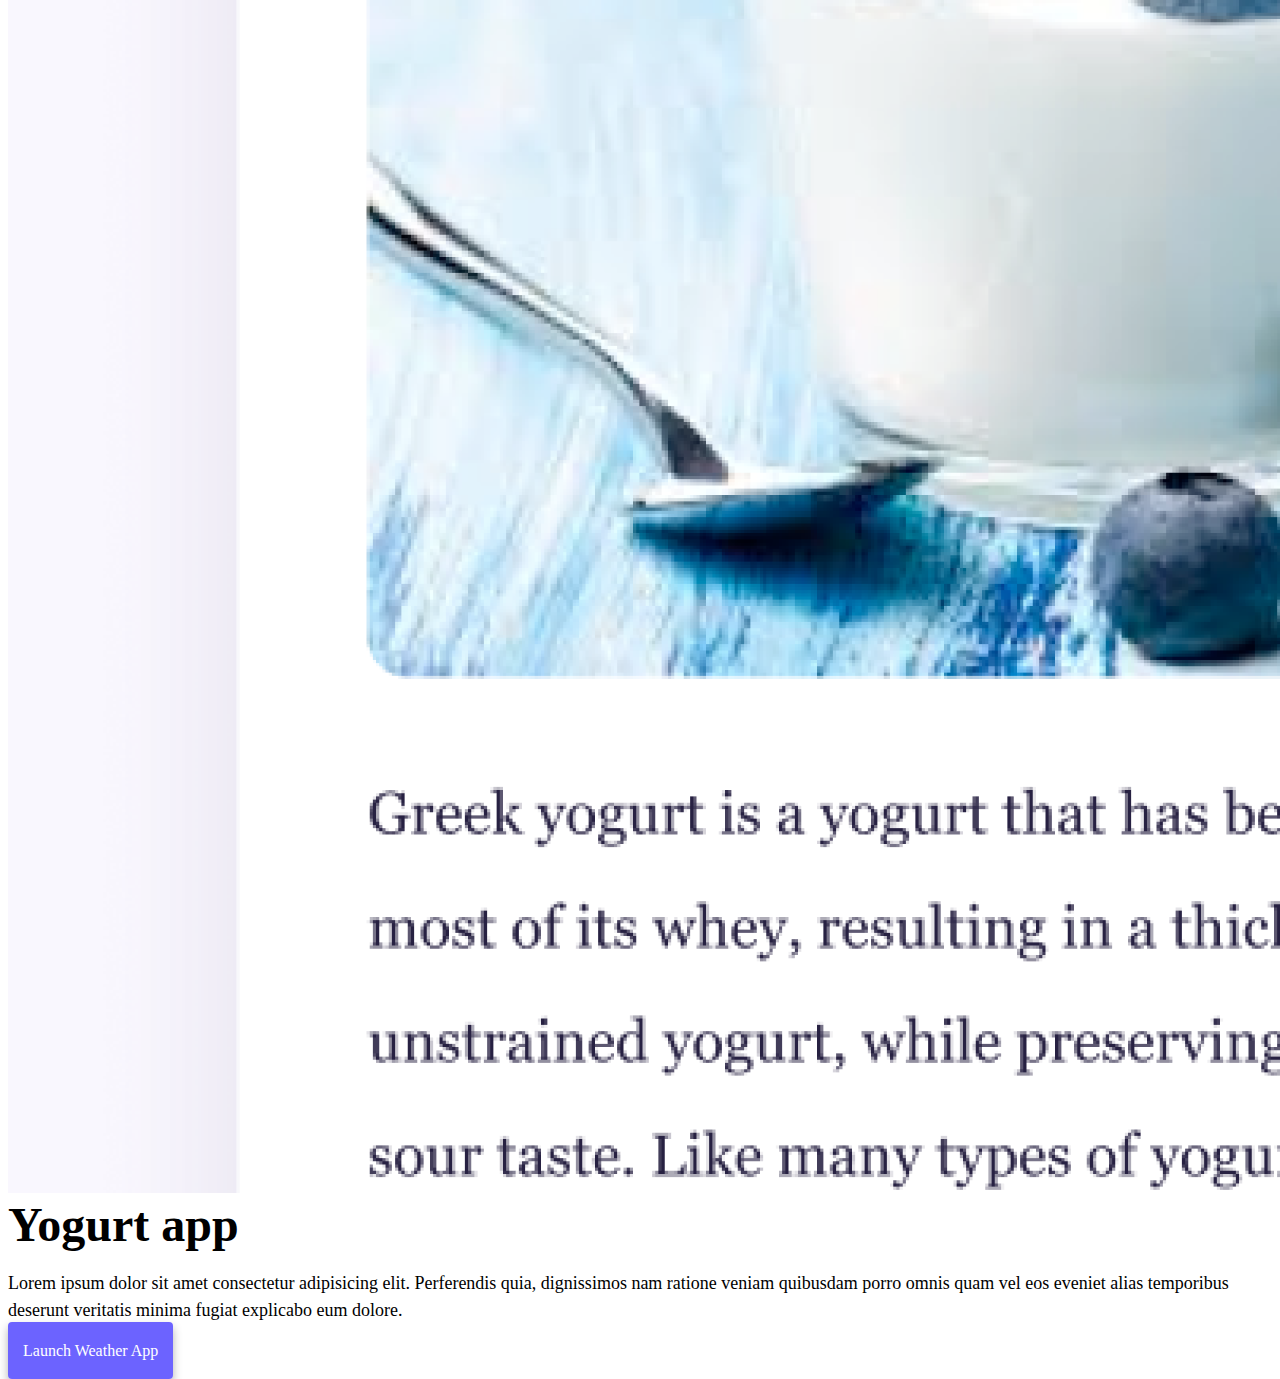
==== commit ccbc219b: "made the website responsive for mobile phones" ====
--- a/index.html
+++ b/index.html
@@ -4,7 +4,10 @@
     <meta charset="UTF-8" />
     <meta http-equiv="X-UA-Compatible" content="IE=edge" />
     <meta name="viewport" content="width=device-width, initial-scale=1.0" />
-    <meta name="description" content="Anna van Ruiten's front-end developer projects.">
+    <meta
+      name="description"
+      content="Anna van Ruiten's front-end developer projects."
+    />
     <title>Anna van Ruiten - Front-en developer</title>
     <link
       href="https://cdn.jsdelivr.net/npm/bootstrap@5.0.0-beta2/dist/css/bootstrap.min.css"
@@ -37,15 +40,21 @@
         <div class="collapse navbar-collapse" id="navbarNav">
           <ul class="navbar-nav">
             <li class="nav-item">
-              <a class="nav-link active" aria-current="page" href="index.html"
-                title="Home">Home</a
+              <a
+                class="nav-link active"
+                aria-current="page"
+                href="index.html"
+                title="Home"
+                >Home</a
               >
             </li>
             <li class="nav-item">
-              <a class="nav-link" href="about.html"title="About">About me</a>
+              <a class="nav-link" href="about.html" title="About">About me</a>
             </li>
             <li class="nav-item">
-              <a class="nav-link" href="about.html#contact" title="Contact">Contact me</a>
+              <a class="nav-link" href="about.html#contact" title="Contact"
+                >Contact me</a
+              >
             </li>
           </ul>
         </div>
@@ -55,15 +64,22 @@
     <h1 class="text-center">Anna van Ruiten</h1>
     <h3 class="text-center">Front-end developer, based in London</h3>
     <div class="navigation-links mb-5">
-      <a href="about.html#contact" class="primary-link" title="Contact">Contact me</a>
+      <a href="about.html#contact" class="primary-link" title="Contact"
+        >Contact me</a
+      >
       <a href="about.html" class="secondary-link" title="About">About me</a>
     </div>
-    <div class="container">
-      <div class="row">
-        <div class="col-6">
-          <img src="images/yoga.png" class="img-fluid rounded" alt="Woman in a yoga pose"/>
+    <div class="container projects">
+      <div class="row mt-5">
+        <div class="col-sm-6">
+          <img
+            src="images/yoga.png"
+            class="img-fluid rounded homepage-pic"
+            alt="Woman in a yoga pose"
+          />
         </div>
-        <div class="col-6">
+
+        <div class="col-sm-6">
           <h2 class="mb-3">Yoga app</h2>
           <p>
             Lorem ipsum dolor sit amet consectetur adipisicing elit. Perferendis
@@ -72,12 +88,14 @@
             explicabo eum dolore.
           </p>
           <div class="mt-5">
-            <a href="#" class="primary-link" title="Yoga app">Launch Yoga App</a>
+            <a href="#" class="primary-link" title="Yoga app"
+              >Launch Yoga App</a
+            >
           </div>
         </div>
       </div>
       <div class="row mt-5">
-        <div class="col-6">
+        <div class="col-sm-6">
           <h2 class="mb-3">Weather app</h2>
           <p>
             Lorem ipsum dolor sit amet consectetur adipisicing elit. Perferendis
@@ -86,18 +104,30 @@
             explicabo eum dolore.
           </p>
           <div class="mt-5">
-            <a href="#" class="primary-link" title="Weather app">Launch Weather App</a>
+            <a href="#" class="primary-link" title="Weather app"
+              >Launch Weather App</a
+            >
           </div>
         </div>
-        <div class="col-6">
-          <img src="images/weather.png" class="img-fluid rounded" alt="Weather of Lisbon n the weather app"/>
+
+        <div class="col-sm-6">
+          <img
+            src="images/weather.png"
+            class="img-fluid rounded homepage-pic"
+            alt="Weather of Lisbon n the weather app"
+          />
         </div>
       </div>
       <div class="row mt-5">
-        <div class="col-6"> />
+        <div class="col-sm-6">
+          <img
+            src="images/yogurt.png"
+            class="img-fluid rounded homepage-pic"
+            alt="Yoghurt in a glass topped with blueberries"
+          />
         </div>
-          <img src="images/yogurt.png" class="img-fluid rounded" alt="Yoghurt in a glass topped with blueberries">
-        <div class="col-6">
+
+        <div class="col-sm-6">
           <h2 class="mb-3">Yogurt app</h2>
           <p>
             Lorem ipsum dolor sit amet consectetur adipisicing elit. Perferendis
@@ -106,7 +136,9 @@
             explicabo eum dolore.
           </p>
           <div class="mt-5">
-            <a href="#" class="primary-link" title="Weather app">Launch Weather App</a>
+            <a href="#" class="primary-link" title="Weather app"
+              >Launch Weather App</a
+            >
           </div>
         </div>
       </div>
--- a/style.css
+++ b/style.css
@@ -86,3 +86,27 @@
 .email-link:hover {
   text-decoration: underline;
 }
+
+@media (max-width: 600px) {
+  body {
+    text-align: center;
+  }
+
+  h1 {
+    font-size: 50px;
+  }
+  h2 {
+    font-size: 30px;
+  }
+  p {
+    font-size: 5;
+    
+  }
+ .homepage-pic{
+    display:none;
+ }
+
+ img{
+    margin-top: 20px;
+ }
+}
